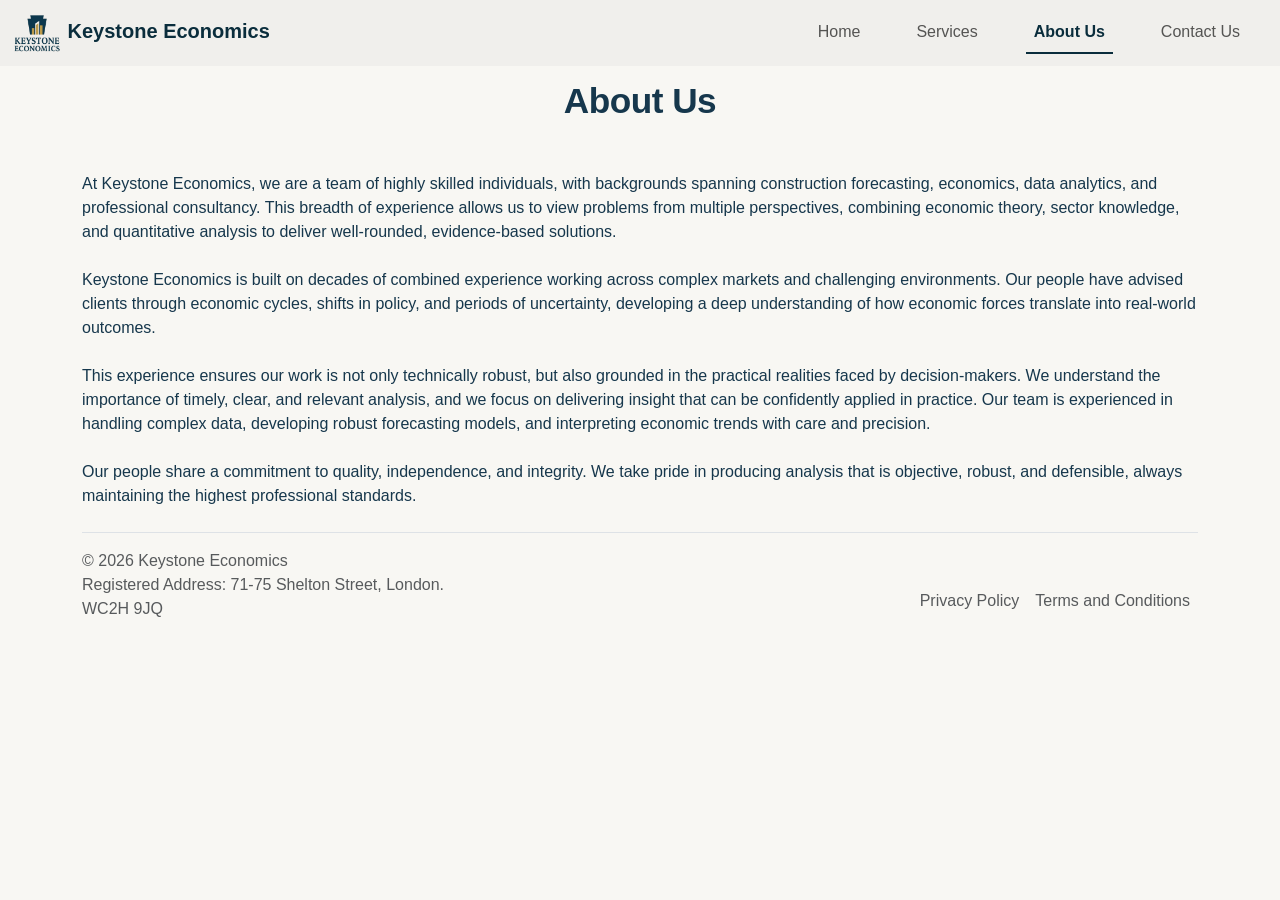
==== about.html @ 532a5843 "New files" ====
<!DOCTYPE html>
<html lang="en">
<head>
    <meta charset="UTF-8">
    <meta http-equiv="X-UA-Compatible" content="IE=edge">
    <meta name="viewport" content="width=device-width, initial-scale=1.0">
    <link href="styles/main.css" rel="stylesheet">
    <link href="styles/about.css" rel="stylesheet">
    <link href="styles/mobileStyles.css" rel="stylesheet" media="only screen and (max-width: 700px)">
    <title>KeystoneEconomics</title>
    <link rel="preconnect" href="https://fonts.googleapis.com">
    <link rel="preconnect" href="https://fonts.gstatic.com" crossorigin>
    <link href="https://fonts.googleapis.com/css2?family=Quicksand&display=swap" rel="stylesheet">
    <link rel="icon" type="image/x-icon" href="resources/keystonelogo.png">
    <link href="https://cdn.jsdelivr.net/npm/bootstrap@5.2.0/dist/css/bootstrap.min.css" rel="stylesheet" integrity="sha384-gH2yIJqKdNHPEq0n4Mqa/HGKIhSkIHeL5AyhkYV8i59U5AR6csBvApHHNl/vI1Bx" crossorigin="anonymous">
    <script src="https://code.jquery.com/jquery-3.6.0.min.js"></script>
</head>
<body>
    <script src="https://cdn.jsdelivr.net/npm/bootstrap@5.2.0/dist/js/bootstrap.bundle.min.js" integrity="sha384-A3rJD856KowSb7dwlZdYEkO39Gagi7vIsF0jrRAoQmDKKtQBHUuLZ9AsSv4jD4Xa" crossorigin="anonymous"></script>


    <main>

    <nav class="navbar navbar-expand-lg navbar-light fixed-top">
      <div class="container-fluid">
    <a class="navbar-brand" href="index.html">
      <img src="resources/keystonelogo.png" alt="" width="50" height="40" class="d-inline-block align-text-middle">
      Keystone Economics
    </a>
    <button class="navbar-toggler" type="button" data-bs-toggle="collapse" data-bs-target="#navbarNav" aria-controls="navbarNavDropdown" aria-expanded="false" aria-label="Toggle navigation">
      <span class="navbar-toggler-icon"></span>
    </button>
    <div class="collapse navbar-collapse" id="navbarNav">
      <ul class="navbar-nav ms-auto">
        <li class="nav-item">
          <a class="nav-link"  href="index.html">Home</a>
          </li>
        <li class="nav-item">
          <a class="nav-link" href="services.html">Services</a>
        </li>
        <li class="nav-item">
          <a class="nav-link active" aria-current="page" href="about.html">About Us</a>
        </li>
        <li class="nav-item">
          <a class="nav-link" href="contact.html">Contact Us</a>
        </li>
      </ul>
    </div>
  </div>
</nav>

<div class="container text-center">
        <div class="row css-row-gap">
          <h1 class="about-heading2">About Us</h2>
        </div>
        <div class="row css-row-gap">
        </div>
</div>

<div class="container mainText">
  <div class="row">
    <div class="col-12">
      At Keystone Economics, we are a team of highly skilled individuals, with backgrounds spanning construction forecasting, economics, data analytics, and professional consultancy. This breadth of experience allows us to view problems from multiple perspectives, combining economic theory, sector knowledge, and quantitative analysis to deliver well‑rounded, evidence‑based solutions.<br>
      <br>
      Keystone Economics is built on decades of combined experience working across complex markets and challenging environments. Our people have advised clients through economic cycles, shifts in policy, and periods of uncertainty, developing a deep understanding of how economic forces translate into real‑world outcomes.<br>
      <br>
      This experience ensures our work is not only technically robust, but also grounded in the practical realities faced by decision‑makers. We understand the importance of timely, clear, and relevant analysis, and we focus on delivering insight that can be confidently applied in practice. Our team is experienced in handling complex data, developing robust forecasting models, and interpreting economic trends with care and precision.<br>
      <br>
      Our people share a commitment to quality, independence, and integrity. We take pride in producing analysis that is objective, robust, and defensible, always maintaining the highest professional standards.
    </div>
    </div>
  </div>
</div>
        

    </main>

    <div class="container">
      <footer class="d-flex flex-wrap justify-content-between align-items-center py-3 my-4 border-top">
          <p class="col-md-4 mb-0 text-muted">&copy; 2026 Keystone Economics <br>
            Registered Address: 71-75 Shelton Street, London. WC2H 9JQ <br>

          <a href="/" class="col-md-3 d-flex align-items-center justify-content-center mb-3 mb-md-0 me-md-auto link-dark text-decoration-none">
              <svg class="bi me-2" width="40" height="32"><use xlink:href="#bootstrap" /></svg>
          </a>

          <ul class="nav col-md-5 justify-content-end">
              <li class="nav-item"><a href="privacy.html" class="nav-link px-2 text-muted">Privacy Policy</a></li>
              <li class="nav-item"><a href="terms.html" class="nav-link px-2 text-muted">Terms and Conditions</a></li>             
           </ul>

      </footer>
  </div>
</body>
</html>
---- styles/main.css ----
*{
  font-family: 'Verdana', sans-serif;
  color: rgb(22, 55, 76);
}

body{
  background-color: #F8F7F3 !important;
}

li{
    font-family: 'Verdana', sans-serif;
    font-size: 16px;
}

ul {
  list-style-position: inside; /* bullets appear inside the text box */
}


h1 {
    font-size: 24px;
    margin: 0;
    text-align: center;
    font-weight: bold;
}

nav{
    position: fixed;
}

.navbar-brand {
    font-weight: bold;
}

.title{
  padding-top: 70px;
  font-size: 40px;
  margin: 0;
  text-align: center;
}


.css-row-gap{
  padding: 10px;
}

.css-row-gap2{
  padding: 40px;
}

.text {
  color: black;
  font-size: 15px;
}

.hideElement {
  display: none;
}

.card-center {
    margin-left: auto;
    margin-right: auto;
    padding-bottom: 20px;
}

.nav-link{
  transition: all 0.2s;
}
.nav-link.active{
  border-bottom: 2px solid #0a2d3c !important;
  color: #0a2d3c !important;
  font-weight: bold !important;
}

.nav-link:hover{
color: #0a2d3c !important;
border-bottom: 2px solid #0a2d3c;
}

.navbar-brand {
  color: #0a2d3c !important;
}

.navbar-light{
  background-color: #f0efec !important;
}

.navbar-nav > li{
  padding-left:20px;
  padding-right:20px;
}

.about-heading2 {
  padding-top: 70px;
  font-size: 2.2rem;
  font-weight: 600;
  margin-bottom: 20px;
  letter-spacing: -0.5px;
}

.about-heading {
  font-size: 2.2rem;
  font-weight: 600;
  margin-bottom: 20px;
  letter-spacing: -0.5px;
}
---- styles/about.css ----
.mainText{
opacity: 0;
transform: translateY(20px);
animation: fadeUp 0.8s ease-out forwards;
}

@keyframes fadeUp {
to {
  opacity: 1;
  transform: translateY(0);
}
}
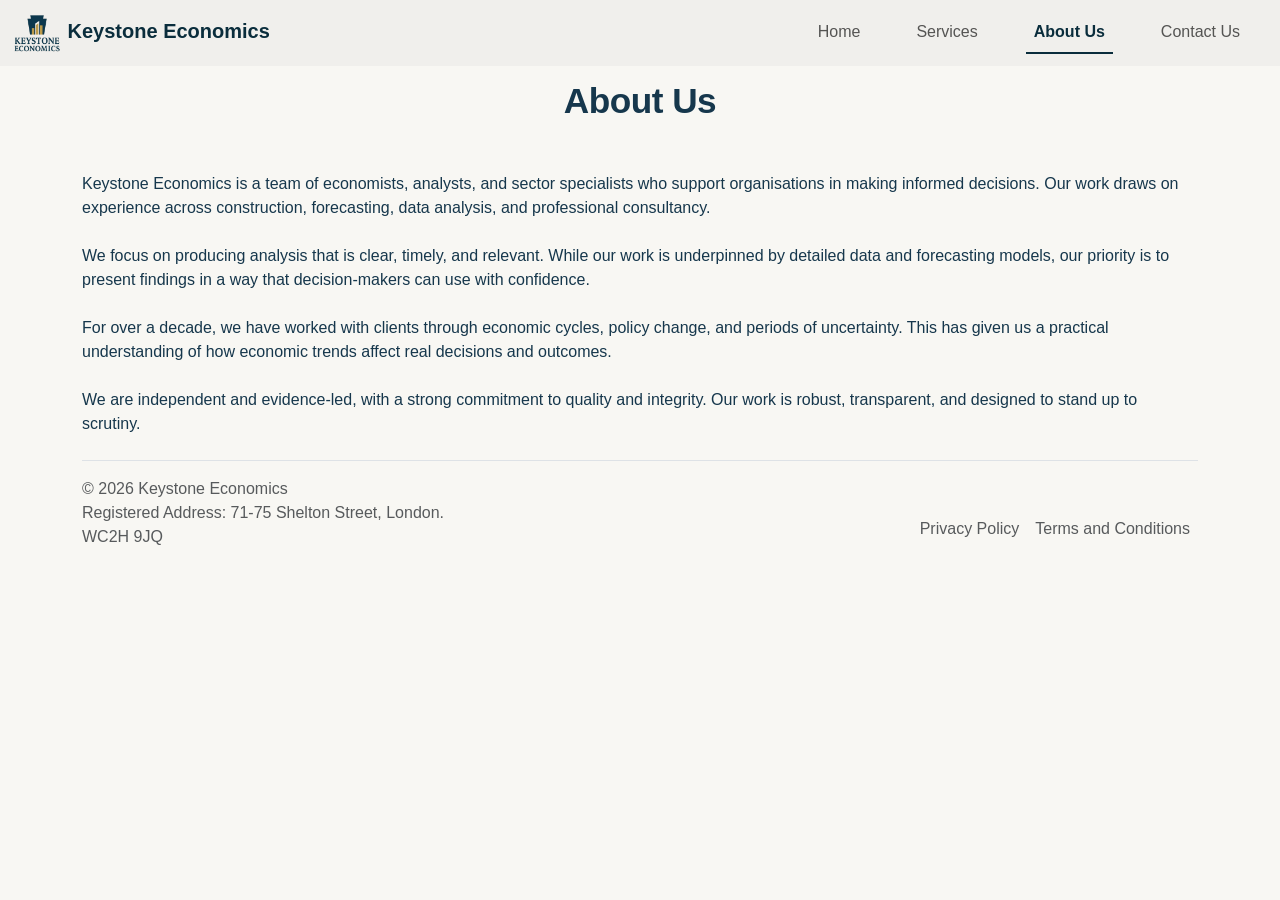
==== commit 5fc5b437: "Update about.html" ====
--- a/about.html
+++ b/about.html
@@ -60,13 +60,13 @@
 <div class="container mainText">
   <div class="row">
     <div class="col-12">
-      At Keystone Economics, we are a team of highly skilled individuals, with backgrounds spanning construction forecasting, economics, data analytics, and professional consultancy. This breadth of experience allows us to view problems from multiple perspectives, combining economic theory, sector knowledge, and quantitative analysis to deliver well‑rounded, evidence‑based solutions.<br>
+      Keystone Economics is a team of economists, analysts, and sector specialists who support organisations in making informed decisions. Our work draws on experience across construction, forecasting, data analysis, and professional consultancy.<br>
       <br>
-      Keystone Economics is built on decades of combined experience working across complex markets and challenging environments. Our people have advised clients through economic cycles, shifts in policy, and periods of uncertainty, developing a deep understanding of how economic forces translate into real‑world outcomes.<br>
+      We focus on producing analysis that is clear, timely, and relevant. While our work is underpinned by detailed data and forecasting models, our priority is to present findings in a way that decision‑makers can use with confidence.<br>
       <br>
-      This experience ensures our work is not only technically robust, but also grounded in the practical realities faced by decision‑makers. We understand the importance of timely, clear, and relevant analysis, and we focus on delivering insight that can be confidently applied in practice. Our team is experienced in handling complex data, developing robust forecasting models, and interpreting economic trends with care and precision.<br>
+      For over a decade, we have worked with clients through economic cycles, policy change, and periods of uncertainty. This has given us a practical understanding of how economic trends affect real decisions and outcomes.<br>
       <br>
-      Our people share a commitment to quality, independence, and integrity. We take pride in producing analysis that is objective, robust, and defensible, always maintaining the highest professional standards.
+      We are independent and evidence‑led, with a strong commitment to quality and integrity. Our work is robust, transparent, and designed to stand up to scrutiny.
     </div>
     </div>
   </div>
@@ -92,4 +92,4 @@
       </footer>
   </div>
 </body>
-</html>+</html>
